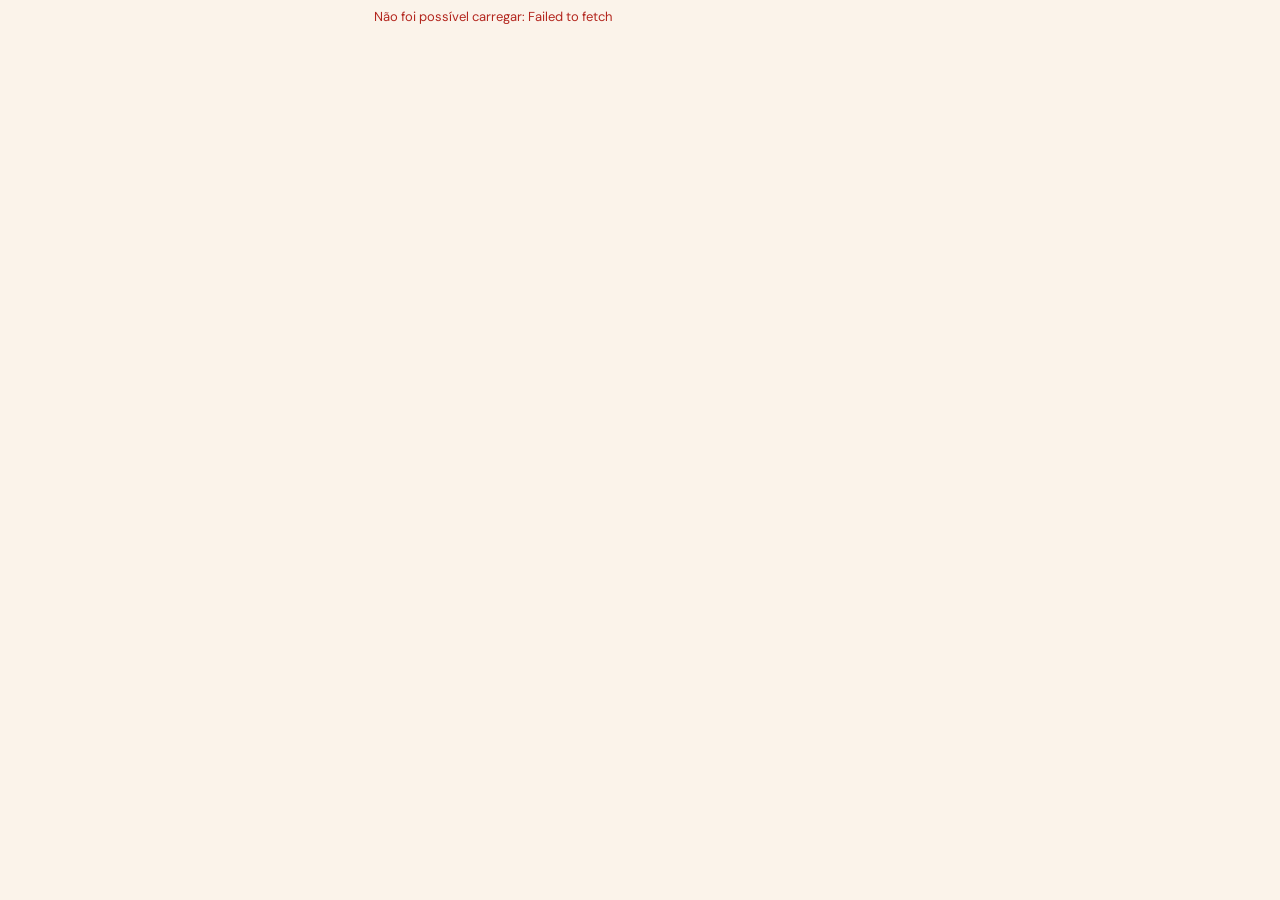
==== index.html @ 514da632 "Rename index.hltm to index.html" ====
<!doctype html>
<html lang="pt-BR">
<head>
<meta charset="utf-8">
<meta name="viewport" content="width=device-width,initial-scale=1,viewport-fit=cover">
<title>Beauté Clinic Studio</title>
<link href="https://fonts.googleapis.com/css2?family=Cormorant+Garamond:wght@500;600&family=DM+Sans:wght@400;500;700&display=swap" rel="stylesheet">
<style>
:root{--bg:#fbf3ea;--card:#fffaf4;--gold:#b87a2b;--gold2:#8f5a1a;--ink:#3a2414;--mut:#7a6a5c;--line:#ecd9c3;--rose:#d9776f}
*{box-sizing:border-box}
body{margin:0;background:var(--bg);color:var(--ink);font:15px/1.45 'DM Sans',system-ui,sans-serif;padding-bottom:calc(92px + env(safe-area-inset-bottom))}
.wrap{max-width:560px;margin:auto;padding:0 14px}
header{text-align:center;padding:calc(18px + env(safe-area-inset-top)) 0 10px;border-bottom:1px solid var(--line)}
.brand{font:600 24px 'Cormorant Garamond',Georgia,serif;letter-spacing:.08em;text-transform:uppercase}
h1{font:600 38px 'Cormorant Garamond',Georgia,serif;text-align:center;margin:18px 0 4px}
.tag{text-align:center;color:var(--mut);margin:0 0 14px}
.chips{display:flex;gap:8px;overflow-x:auto;padding:4px 0 10px}
.chip{flex:none;border:1px solid var(--line);background:#fff;color:var(--gold2);padding:8px 16px;border-radius:99px;font:inherit;font-weight:700;cursor:pointer}
.chip.on{background:linear-gradient(#c78a3a,#9a6420);color:#fff;border-color:transparent}
.by{border:1px solid var(--line);border-radius:12px;padding:8px 12px;text-align:center;font-size:13px;margin-bottom:12px}
.by b{color:var(--rose)}
.card{display:flex;gap:12px;background:var(--card);border:1px solid var(--line);border-radius:14px;padding:10px;margin-bottom:10px}
.card img,.ph{width:84px;height:84px;border-radius:10px;object-fit:cover;flex:none;background:linear-gradient(135deg,#f3dcc0,#e9c79c)}
.b{flex:1;min-width:0}
.card h3{margin:0 0 2px;font-size:14px;letter-spacing:.05em;text-transform:uppercase}
.card p{margin:0 0 6px;color:var(--mut);font-size:13px}
.row{display:flex;align-items:center;justify-content:space-between;gap:8px;padding:4px 0}
.pr small{display:block;font-size:10px;letter-spacing:.08em;color:var(--mut);text-transform:uppercase}
.pr b{color:var(--gold2);font-size:20px}
.btn{border:1px solid var(--gold);background:transparent;color:var(--gold2);padding:8px 14px;border-radius:99px;font:inherit;font-weight:700;font-size:12px;letter-spacing:.06em;cursor:pointer;text-transform:uppercase;text-decoration:none;display:inline-block}
.btn.fill{background:linear-gradient(#c78a3a,#9a6420);color:#fff;border-color:transparent;width:100%;padding:13px;font-size:14px;margin-top:6px}
.btn:disabled{opacity:.5}
.note{background:#f6e6d3;border-radius:12px;padding:12px;font-size:13px;color:var(--mut);margin:6px 0 14px}
nav{position:fixed;left:0;right:0;bottom:0;background:#fffaf4;border-top:1px solid var(--line);display:flex;justify-content:space-around;align-items:center;padding:8px 8px calc(8px + env(safe-area-inset-bottom))}
nav button{background:none;border:0;font:inherit;font-size:11px;font-weight:700;letter-spacing:.06em;text-transform:uppercase;color:var(--mut);padding:8px 10px;cursor:pointer}
nav button.on{color:var(--gold2)}
nav .cta{background:linear-gradient(#c78a3a,#9a6420);color:#fff;border-radius:99px;padding:12px 22px}
.ov{position:fixed;inset:0;background:rgba(40,24,10,.5);display:flex;align-items:flex-end;justify-content:center;z-index:9}
.sheet{background:var(--bg);width:100%;max-width:560px;max-height:92vh;overflow:auto;border-radius:20px 20px 0 0;padding:20px 16px calc(20px + env(safe-area-inset-bottom));position:relative}
.sheet h3{margin:0 0 2px;font:600 26px 'Cormorant Garamond',Georgia,serif;padding-right:30px}
.x{position:absolute;right:12px;top:8px;border:0;background:none;font-size:28px;color:var(--mut);cursor:pointer}
.lbl{margin:14px 0 6px;font-size:12px;font-weight:700;letter-spacing:.08em;text-transform:uppercase;color:var(--mut)}
.grid{display:flex;flex-wrap:wrap;gap:8px}
.opt{border:1px solid var(--line);background:#fff;border-radius:10px;padding:8px 12px;font:inherit;color:var(--ink);cursor:pointer;text-align:center;min-width:64px}
.opt.on{background:var(--gold);color:#fff;border-color:var(--gold)}
input,textarea{width:100%;border:1px solid var(--line);border-radius:10px;padding:11px;font:inherit;background:#fff;margin-bottom:8px;color:var(--ink)}
.err{color:#b3261e;font-size:13px;margin:8px 0}
.pro{display:flex;gap:12px;align-items:center;background:var(--card);border:1px solid var(--line);border-radius:14px;padding:12px;margin-bottom:10px}
.pro h3{margin:0;font:600 22px 'Cormorant Garamond',Georgia,serif}
.av{width:64px;height:64px;border-radius:50%;object-fit:cover;background:linear-gradient(135deg,#e9c79c,#c78a3a);color:#fff;display:flex;align-items:center;justify-content:center;font:600 26px 'Cormorant Garamond',serif;flex:none}
</style>
</head>
<body>
<div id="app"></div>
<div id="sheet"></div>
<script>
// ====== PREENCHA ESTAS 2 LINHAS (Supabase > Project Settings > API) ======
const CFG = {
  url: 'https://cjymokyremilztjhgjvy.supabase.co',
  key: 'sb_publishable_aZ_HFtjCQDa1gzYo07OndQ_aHAFgxaF', // chave pública. NUNCA use a secret/service_role
  slug: 'beaute-clinic-studio'
};
// =========================================================================

const $ = s => document.querySelector(s);
const esc = s => String(s ?? '').replace(/[&<>"']/g, c => ({'&':'&amp;','<':'&lt;','>':'&gt;','"':'&quot;',"'":'&#39;'}[c]));
const brl = c => (c / 100).toLocaleString('pt-BR', {style:'currency', currency:'BRL', minimumFractionDigits: c % 100 ? 2 : 0});
const hm = t => new Date(t).toLocaleTimeString('pt-BR', {hour:'2-digit', minute:'2-digit'});
const fmtDT = t => new Date(t).toLocaleString('pt-BR', {weekday:'long', day:'2-digit', month:'long', hour:'2-digit', minute:'2-digit'});
let D = null, S = {cat:null, sub:null, tab:'s', view:'s'}, B = null;

async function rpc(fn, args) {
  const r = await fetch(CFG.url + '/rest/v1/rpc/' + fn, {
    method: 'POST',
    headers: {'Content-Type':'application/json', apikey: CFG.key, ...(CFG.key.startsWith('eyJ') ? {Authorization: 'Bearer ' + CFG.key} : {})},
    body: JSON.stringify(args)
  });
  const d = await r.json().catch(() => null);
  if (!r.ok) throw new Error((d && d.message) || 'Erro de conexão');
  return d;
}

const offersOf = id => D.offers.filter(o => o.service_id === id);
const proById = id => D.professionals.find(p => p.id === id);
const wa = () => D.studio.whatsapp_number ? 'https://wa.me/' + D.studio.whatsapp_number.replace(/\D/g, '') : null;

async function init() {
  if (CFG.url.startsWith('COLE')) {
    $('#app').innerHTML = '<div class="wrap"><p class="note">Abra o arquivo index.html e preencha CFG.url e CFG.key no começo do script.</p></div>';
    return;
  }
  try {
    D = await rpc('public_get_catalog', {p_slug: CFG.slug});
    if (!D) throw new Error('Studio não encontrado.');
  } catch (e) {
    $('#app').innerHTML = '<div class="wrap"><p class="err">Não foi possível carregar: ' + esc(e.message) + '</p></div>';
    return;
  }
  render();
}

function price(s) {
  const o = offersOf(s.id);
  if (!o.length) return '<small>Indisponível</small>';
  const p = o.map(x => x.price_cents), mn = Math.min(...p);
  const from = o.some(x => x.price_is_from) || Math.max(...p) > mn;
  return `<div class="pr">${from ? '<small>A partir de</small>' : ''}<b>${brl(mn)}</b></div>`;
}
function row(s, label) {
  const ok = offersOf(s.id).length;
  return `<div class="row">${label ? `<span>${esc(label)}</span>` : ''}${price(s)}${ok ? `<button class="btn" onclick="openBooking('${s.id}')">Agendar</button>` : ''}</div>`;
}
function cards(svcs) {
  const groups = {}, order = [];
  svcs.forEach(s => {
    const k = s.group_name || s.id;
    if (!groups[k]) { groups[k] = []; order.push(k); }
    groups[k].push(s);
  });
  return order.map(k => {
    const g = groups[k], f = g[0], multi = g.length > 1;
    const img = f.image_url ? `<img src="${esc(f.image_url)}" alt="" loading="lazy">` : '<div class="ph"></div>';
    return `<div class="card">${img}<div class="b"><h3>${esc(f.group_name || f.name)}</h3>${f.description ? `<p>${esc(f.description)}</p>` : ''}${g.map(s => row(s, multi ? s.variant_label : '')).join('')}</div></div>`;
  }).join('');
}
function proCard(p) {
  const av = p.photo_url ? `<img class="av" src="${esc(p.photo_url)}" alt="">` : `<div class="av">${esc((p.name || '?')[0])}</div>`;
  const yrs = p.experience_years ? ` · ${p.experience_years} anos de profissão` : '';
  return `<div class="pro">${av}<div class="b"><h3>${esc(p.name)}</h3><small style="color:var(--gold2);font-weight:700">${esc(p.title || '')}${yrs}</small>${p.bio ? `<p style="margin:4px 0 0;font-size:13px;color:var(--mut)">${esc(p.bio)}</p>` : ''}</div></div>`;
}
function contact() {
  const s = D.studio, w = wa();
  const items = [w && `<p><a href="${w}">WhatsApp</a></p>`, s.phone && `<p>${esc(s.phone)}</p>`, s.instagram_handle && `<p>@${esc(s.instagram_handle.replace('@', ''))}</p>`].filter(Boolean);
  return `<h1>Contato</h1><div class="card"><div class="b">${items.join('') || '<p>Em breve.</p>'}</div></div>`;
}
const nav = () => `<nav>
  <button class="${S.view === 's' ? 'on' : ''}" onclick="S.view='s';render()">Serviços</button>
  <button class="cta" onclick="${wa() ? `location.href='${wa()}'` : `S.view='s';render();scrollTo(0,0)`}">Agendar</button>
  <button class="${S.view === 't' ? 'on' : ''}" onclick="S.view='t';render()">Equipe</button>
  <button class="${S.view === 'c' ? 'on' : ''}" onclick="S.view='c';render()">Contato</button></nav>`;

function render() {
  const top = D.categories.filter(c => !c.parent_id);
  if (!S.cat || !top.find(c => c.id === S.cat)) S.cat = top[0] && top[0].id;
  const st = D.studio;
  let h = `<header><div class="brand">${st.logo_url ? `<img src="${esc(st.logo_url)}" alt="${esc(st.name)}" style="height:48px">` : esc(st.name)}</div></header><div class="wrap">`;
  if (S.view === 's' && top.length) {
    const cat = top.find(c => c.id === S.cat), kids = D.categories.filter(c => c.parent_id === cat.id);
    const sub = kids.length ? (kids.find(k => k.id === S.sub) || kids[0]) : null, scope = sub || cat;
    const svcs = D.services.filter(s => s.category_id === scope.id);
    const pids = [...new Set(svcs.flatMap(s => offersOf(s.id).map(o => o.professional_id)))];
    const pros = pids.map(proById).filter(Boolean);
    h += `<h1>${esc(cat.name)}</h1><p class="tag">${esc(cat.tagline || '')}</p>`;
    if (top.length > 1) h += `<div class="chips">${top.map(c => `<button class="chip ${c.id === cat.id ? 'on' : ''}" onclick="S.cat='${c.id}';S.sub=null;S.tab='s';render()">${esc(c.name)}</button>`).join('')}</div>`;
    if (kids.length) h += `<div class="chips">${kids.map(k => `<button class="chip ${k.id === scope.id ? 'on' : ''}" onclick="S.sub='${k.id}';render()">${esc(k.name)}</button>`).join('')}</div>`;
    else h += `<div class="chips"><button class="chip ${S.tab === 's' ? 'on' : ''}" onclick="S.tab='s';render()">Serviços</button><button class="chip ${S.tab === 'p' ? 'on' : ''}" onclick="S.tab='p';render()">Profissionais</button></div>`;
    if (pros.length) h += `<div class="by">Atendimento realizado por ${pros.map(p => `<b>${esc(p.name)}</b>`).join(' e ')}</div>`;
    h += (!kids.length && S.tab === 'p') ? pros.map(proCard).join('') : (svcs.length ? cards(svcs) : '<p class="tag">Em breve.</p>');
    if (cat.notice) h += `<div class="note"><b>IMPORTANTE</b><br>${esc(cat.notice)}</div>`;
  } else if (S.view === 't') h += '<h1>Equipe</h1>' + D.professionals.map(proCard).join('');
  else if (S.view === 'c') h += contact();
  $('#app').innerHTML = h + '</div>' + nav();
}

// ---------- Agendamento ----------
function openBooking(id) {
  const svc = D.services.find(s => s.id === id), offs = offersOf(id);
  B = {svc, offs, prof: offs.length === 1 ? offs[0].professional_id : null, date: null, slots: null, slot: null, name: '', phone: '', note: '', err: '', loading: false, busy: false, done: false};
  sheet();
}
const closeB = () => { B = null; sheet(); };
function pickProf(id) { B.prof = id; B.date = null; B.slots = null; B.slot = null; B.err = ''; sheet(); }
async function pickDate(d) {
  B.date = d; B.slot = null; B.slots = null; B.loading = true; sheet();
  try {
    const r = await rpc('public_get_available_slots', {p_slug: CFG.slug, p_professional_id: B.prof, p_service_id: B.svc.id, p_date: d});
    B.slots = r.map(x => x.slot_start);
  } catch (e) { B.err = e.message; }
  B.loading = false; sheet();
}
function days() {
  const a = [], t = new Date();
  for (let i = 0; i < 14; i++) {
    const d = new Date(t.getFullYear(), t.getMonth(), t.getDate() + i);
    const v = `${d.getFullYear()}-${String(d.getMonth() + 1).padStart(2, '0')}-${String(d.getDate()).padStart(2, '0')}`;
    a.push({v, l: d.toLocaleDateString('pt-BR', {weekday:'short', day:'2-digit'}).replace('.', '')});
  }
  return a;
}
async function submit() {
  B.err = ''; B.busy = true; sheet();
  try {
    await rpc('public_create_booking', {p_slug: CFG.slug, p_professional_id: B.prof, p_service_id: B.svc.id, p_starts_at: B.slot, p_client_name: B.name, p_client_phone: B.phone, p_note: B.note || null});
    B.done = true;
  } catch (e) {
    const m = e.message; B.busy = false;
    if (/horário/i.test(m)) { B.slot = null; await pickDate(B.date); }
    B.err = m;
  }
  if (B) { B.busy = false; sheet(); }
}
function sheet() {
  if (!B) { $('#sheet').innerHTML = ''; return; }
  const s = B.svc;
  let h = '<div class="ov" onclick="if(event.target===this)closeB()"><div class="sheet"><button class="x" onclick="closeB()">×</button>';
  if (B.done) {
    const w = wa();
    $('#sheet').innerHTML = h + `<h3>Pedido enviado ✦</h3><p>Recebemos seu pedido de <b>${esc(s.name)}</b> para ${esc(fmtDT(B.slot))}. O studio vai confirmar com você pelo WhatsApp.</p>${w ? `<a class="btn" href="${w}">Falar no WhatsApp</a> ` : ''}<button class="btn" onclick="closeB()">Fechar</button></div></div>`;
    return;
  }
  h += `<h3>${esc(s.name)}</h3>`;
  if (B.offs.length > 1) h += '<div class="lbl">Profissional</div><div class="grid">' + B.offs.map(o => `<button class="opt ${o.professional_id === B.prof ? 'on' : ''}" onclick="pickProf('${o.professional_id}')">${esc((proById(o.professional_id) || {}).name)}<br><small>${brl(o.price_cents)}</small></button>`).join('') + '</div>';
  if (B.prof) {
    h += '<div class="lbl">Dia</div><div class="grid">' + days().map(d => `<button class="opt ${d.v === B.date ? 'on' : ''}" onclick="pickDate('${d.v}')">${d.l}</button>`).join('') + '</div>';
    if (B.loading) h += '<p class="tag">Buscando horários…</p>';
    else if (B.slots) h += '<div class="lbl">Horário</div>' + (B.slots.length ? `<div class="grid">${B.slots.map(t => `<button class="opt ${t === B.slot ? 'on' : ''}" onclick="B.slot='${t}';sheet()">${hm(t)}</button>`).join('')}</div>` : '<p class="tag">Sem horários neste dia.</p>');
  }
  if (B.slot) h += `<div class="lbl">Seus dados</div>
    <input placeholder="Seu nome" value="${esc(B.name)}" oninput="B.name=this.value">
    <input placeholder="WhatsApp com DDD" inputmode="tel" value="${esc(B.phone)}" oninput="B.phone=this.value">
    <textarea rows="2" placeholder="Observação (opcional)" oninput="B.note=this.value">${esc(B.note)}</textarea>
    <button class="btn fill" ${B.busy ? 'disabled' : ''} onclick="submit()">Confirmar agendamento</button>`;
  if (B.err) h += `<p class="err">${esc(B.err)}</p>`;
  $('#sheet').innerHTML = h + '</div></div>';
}
init();
</script>
</body>
</html>
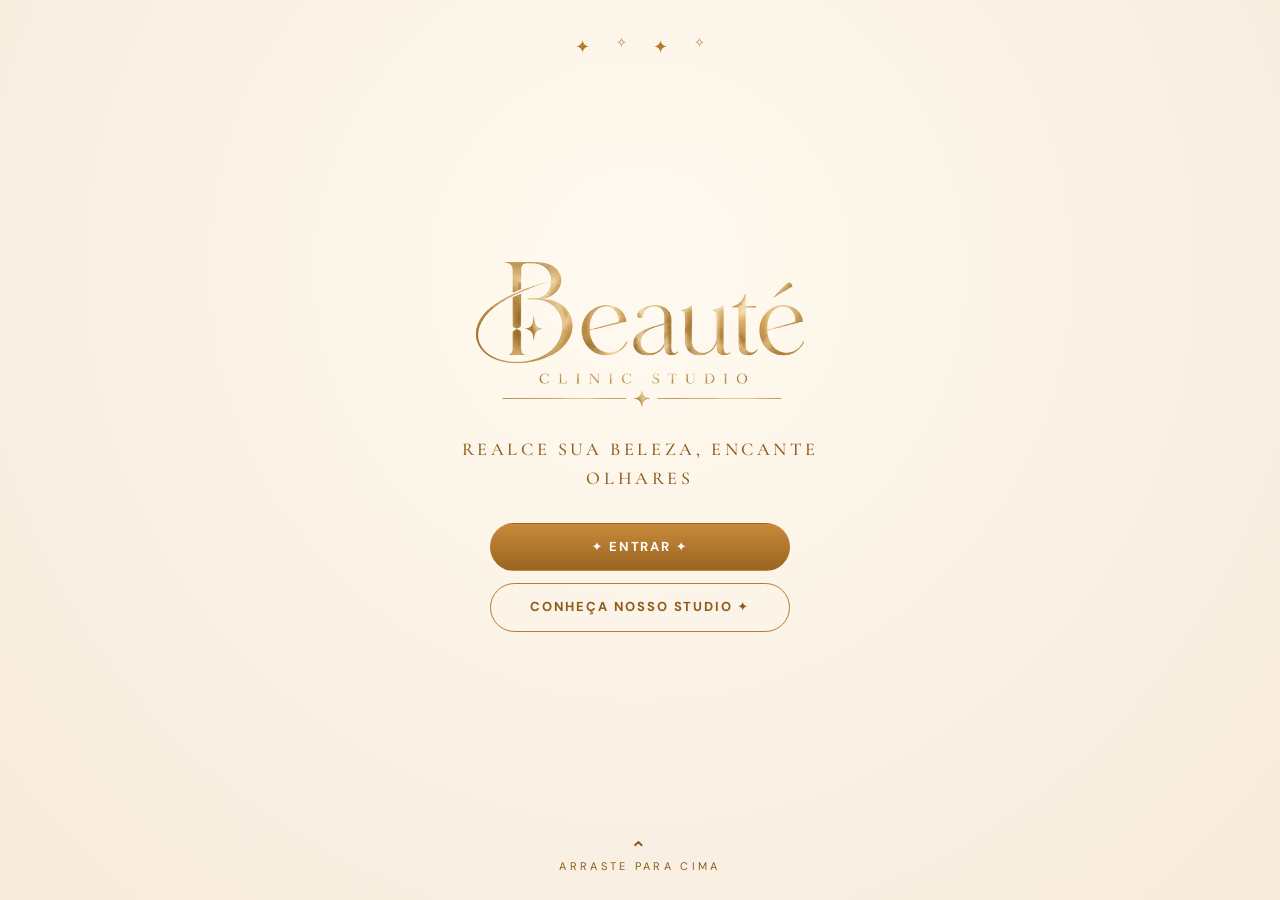
==== commit 9c343416: "Update print statement from 'Hello' to 'Goodbye'" ====
--- a/index.html
+++ b/index.html
@@ -6,7 +6,7 @@
 <title>Beauté Clinic Studio</title>
 <link href="https://fonts.googleapis.com/css2?family=Cormorant+Garamond:wght@500;600&family=DM+Sans:wght@400;500;700&display=swap" rel="stylesheet">
 <style>
-:root{--bg:#fbf3ea;--card:#fffaf4;--gold:#b87a2b;--gold2:#8f5a1a;--ink:#3a2414;--mut:#7a6a5c;--line:#ecd9c3;--rose:#d9776f}
+:root{--bg:#fbf3ea;--card:#fffaf4;--gold:#b87a2b;--gold2:#8f5a1a;--ink:#3a2414;--mut:#7a6a5c;--line:#ecd9c3;--rose:#d9776f;--g1:#c78a3a;--g2:#9a6420}
 *{box-sizing:border-box}
 body{margin:0;background:var(--bg);color:var(--ink);font:15px/1.45 'DM Sans',system-ui,sans-serif;padding-bottom:calc(92px + env(safe-area-inset-bottom))}
 .wrap{max-width:560px;margin:auto;padding:0 14px}
@@ -16,7 +16,7 @@
 .tag{text-align:center;color:var(--mut);margin:0 0 14px}
 .chips{display:flex;gap:8px;overflow-x:auto;padding:4px 0 10px}
 .chip{flex:none;border:1px solid var(--line);background:#fff;color:var(--gold2);padding:8px 16px;border-radius:99px;font:inherit;font-weight:700;cursor:pointer}
-.chip.on{background:linear-gradient(#c78a3a,#9a6420);color:#fff;border-color:transparent}
+.chip.on{background:linear-gradient(var(--g1),var(--g2));color:#fff;border-color:transparent}
 .by{border:1px solid var(--line);border-radius:12px;padding:8px 12px;text-align:center;font-size:13px;margin-bottom:12px}
 .by b{color:var(--rose)}
 .card{display:flex;gap:12px;background:var(--card);border:1px solid var(--line);border-radius:14px;padding:10px;margin-bottom:10px}
@@ -28,13 +28,13 @@
 .pr small{display:block;font-size:10px;letter-spacing:.08em;color:var(--mut);text-transform:uppercase}
 .pr b{color:var(--gold2);font-size:20px}
 .btn{border:1px solid var(--gold);background:transparent;color:var(--gold2);padding:8px 14px;border-radius:99px;font:inherit;font-weight:700;font-size:12px;letter-spacing:.06em;cursor:pointer;text-transform:uppercase;text-decoration:none;display:inline-block}
-.btn.fill{background:linear-gradient(#c78a3a,#9a6420);color:#fff;border-color:transparent;width:100%;padding:13px;font-size:14px;margin-top:6px}
+.btn.fill{background:linear-gradient(var(--g1),var(--g2));color:#fff;border-color:transparent;width:100%;padding:13px;font-size:14px;margin-top:6px}
 .btn:disabled{opacity:.5}
 .note{background:#f6e6d3;border-radius:12px;padding:12px;font-size:13px;color:var(--mut);margin:6px 0 14px}
 nav{position:fixed;left:0;right:0;bottom:0;background:#fffaf4;border-top:1px solid var(--line);display:flex;justify-content:space-around;align-items:center;padding:8px 8px calc(8px + env(safe-area-inset-bottom))}
 nav button{background:none;border:0;font:inherit;font-size:11px;font-weight:700;letter-spacing:.06em;text-transform:uppercase;color:var(--mut);padding:8px 10px;cursor:pointer}
 nav button.on{color:var(--gold2)}
-nav .cta{background:linear-gradient(#c78a3a,#9a6420);color:#fff;border-radius:99px;padding:12px 22px}
+nav .cta{background:linear-gradient(var(--g1),var(--g2));color:#fff;border-radius:99px;padding:12px 22px}
 .ov{position:fixed;inset:0;background:rgba(40,24,10,.5);display:flex;align-items:flex-end;justify-content:center;z-index:9}
 .sheet{background:var(--bg);width:100%;max-width:560px;max-height:92vh;overflow:auto;border-radius:20px 20px 0 0;padding:20px 16px calc(20px + env(safe-area-inset-bottom));position:relative}
 .sheet h3{margin:0 0 2px;font:600 26px 'Cormorant Garamond',Georgia,serif;padding-right:30px}
@@ -48,9 +48,27 @@
 .pro{display:flex;gap:12px;align-items:center;background:var(--card);border:1px solid var(--line);border-radius:14px;padding:12px;margin-bottom:10px}
 .pro h3{margin:0;font:600 22px 'Cormorant Garamond',Georgia,serif}
 .av{width:64px;height:64px;border-radius:50%;object-fit:cover;background:linear-gradient(135deg,#e9c79c,#c78a3a);color:#fff;display:flex;align-items:center;justify-content:center;font:600 26px 'Cormorant Garamond',serif;flex:none}
+#splash{position:fixed;inset:0;z-index:20;background:radial-gradient(circle at 50% 30%,#fffaf0,#f6eadb);display:flex;align-items:center;justify-content:center;text-align:center;padding:24px;transition:opacity .6s,transform .6s}
+#splash.off{opacity:0;transform:translateY(-8%);pointer-events:none}
+.sp-in{max-width:420px;width:100%}
+.sp-in img{width:100%;max-width:340px;display:block;margin:0 auto 22px}
+.sp-tag{font:500 18px 'Cormorant Garamond',Georgia,serif;letter-spacing:.2em;color:var(--gold2);margin:0 0 30px;line-height:1.6;text-transform:uppercase}
+.sp-name{font:600 40px 'Cormorant Garamond',Georgia,serif;letter-spacing:.08em;text-transform:uppercase;color:var(--gold2);margin-bottom:18px;line-height:1.1}
+.sp-in .btn{display:block;width:100%;max-width:300px;margin:12px auto;padding:14px;font-size:13px;letter-spacing:.14em}
+.sp-in>*{opacity:0;animation:spup .9s ease forwards}
+.sp-in>:nth-child(2){animation-delay:.2s}.sp-in>:nth-child(3){animation-delay:.4s}.sp-in>:nth-child(4){animation-delay:.55s}
+@keyframes spup{from{opacity:0;transform:translateY(14px)}to{opacity:1;transform:none}}
+.sp-stars{position:absolute;top:calc(34px + env(safe-area-inset-top));left:0;right:0;display:flex;justify-content:center;gap:26px;color:var(--gold);font-size:18px}
+.sp-stars span{animation:tw 2.8s ease-in-out infinite}
+.sp-stars span:nth-child(2){animation-delay:.7s;font-size:13px}.sp-stars span:nth-child(3){animation-delay:1.4s}.sp-stars span:nth-child(4){animation-delay:2.1s;font-size:13px}
+@keyframes tw{0%,100%{opacity:.25;transform:scale(.8)}50%{opacity:1;transform:scale(1.15)}}
+.sp-swipe{position:absolute;bottom:calc(26px + env(safe-area-inset-bottom));left:0;right:0;text-align:center;color:var(--gold2);font-size:11px;letter-spacing:.3em;cursor:pointer;background:none;border:0;font-family:inherit}
+.sp-swipe b{display:block;font-size:20px;line-height:1;animation:bounce 1.8s ease-in-out infinite}
+@keyframes bounce{0%,100%{transform:translateY(0);opacity:.6}50%{transform:translateY(-6px);opacity:1}}
 </style>
 </head>
 <body>
+<div id="splash"><div class="sp-stars"><span>✦</span><span>✧</span><span>✦</span><span>✧</span></div><div class="sp-in"><img id="splogo" alt="" style="display:none"><div id="spname" class="sp-name" style="display:none"></div><p class="sp-tag" id="sptag"></p><button class="btn fill" onclick="enter()">✦ ENTRAR ✦</button><button class="btn" onclick="enter('t')">CONHEÇA NOSSO STUDIO ✦</button></div><button class="sp-swipe" onclick="enter()"><b>⌃</b>ARRASTE PARA CIMA</button></div>
 <div id="app"></div>
 <div id="sheet"></div>
 <script>
@@ -60,14 +78,44 @@
   key: 'sb_publishable_aZ_HFtjCQDa1gzYo07OndQ_aHAFgxaF', // chave pública. NUNCA use a secret/service_role
   slug: 'beaute-clinic-studio'
 };
+{ const q = new URLSearchParams(location.search).get('studio'); if (q && /^[a-z0-9-]{3,40}$/.test(q)) CFG.slug = q; }
 // =========================================================================
 
+const LOGO = '[data-uri]';
 const $ = s => document.querySelector(s);
+const DEF = CFG.slug === 'beaute-clinic-studio';
+const logoSrc = () => DEF ? LOGO : (D && D.studio.logo_url) || null;
+function paintSplash() {
+  const img = $('#splogo'), nm = $('#spname'), tg = $('#sptag');
+  if (!img) return;
+  const src = logoSrc();
+  if (src) { img.src = src; img.style.display = 'block'; nm.style.display = 'none'; }
+  else if (D) { img.style.display = 'none'; nm.textContent = D.studio.name; nm.style.display = 'block'; }
+  tg.textContent = (D && D.studio.tagline) || (DEF ? 'Realce sua beleza, encante olhares' : '');
+}
+function brandIt() {
+  document.title = D.studio.name;
+  const c = D.studio.brand_color;
+  if (c && /^#[0-9a-f]{6}$/i.test(c)) ['--gold', '--gold2', '--g1', '--g2'].forEach(k => document.documentElement.style.setProperty(k, c));
+}
+(function () {
+  const sp = $('#splash'); let y0 = null;
+  sp.addEventListener('touchstart', e => { y0 = e.touches[0].clientY; }, {passive: true});
+  sp.addEventListener('touchend', e => { if (y0 !== null && y0 - e.changedTouches[0].clientY > 60) enter(); y0 = null; });
+  sp.addEventListener('wheel', e => { if (e.deltaY > 20) enter(); }, {passive: true});
+})();
+function enter(v) {
+  if (v) S.view = v;
+  $('#splash').classList.add('off');
+  if (D) render();
+  setTimeout(() => { const e = $('#splash'); if (e) e.remove(); }, 600);
+}
 const esc = s => String(s ?? '').replace(/[&<>"']/g, c => ({'&':'&amp;','<':'&lt;','>':'&gt;','"':'&quot;',"'":'&#39;'}[c]));
 const brl = c => (c / 100).toLocaleString('pt-BR', {style:'currency', currency:'BRL', minimumFractionDigits: c % 100 ? 2 : 0});
 const hm = t => new Date(t).toLocaleTimeString('pt-BR', {hour:'2-digit', minute:'2-digit'});
 const fmtDT = t => new Date(t).toLocaleString('pt-BR', {weekday:'long', day:'2-digit', month:'long', hour:'2-digit', minute:'2-digit'});
 let D = null, S = {cat:null, sub:null, tab:'s', view:'s'}, B = null;
+paintSplash();
 
 async function rpc(fn, args) {
   const r = await fetch(CFG.url + '/rest/v1/rpc/' + fn, {
@@ -96,7 +144,7 @@
     $('#app').innerHTML = '<div class="wrap"><p class="err">Não foi possível carregar: ' + esc(e.message) + '</p></div>';
     return;
   }
-  render();
+  paintSplash(); brandIt(); render();
 }
 
 function price(s) {
@@ -143,7 +191,7 @@
   const top = D.categories.filter(c => !c.parent_id);
   if (!S.cat || !top.find(c => c.id === S.cat)) S.cat = top[0] && top[0].id;
   const st = D.studio;
-  let h = `<header><div class="brand">${st.logo_url ? `<img src="${esc(st.logo_url)}" alt="${esc(st.name)}" style="height:48px">` : esc(st.name)}</div></header><div class="wrap">`;
+  let h = `<header><div class="brand">${logoSrc() ? `<img src="${logoSrc()}" alt="${esc(st.name)}" style="height:56px">` : esc(st.name)}</div></header><div class="wrap">`;
   if (S.view === 's' && top.length) {
     const cat = top.find(c => c.id === S.cat), kids = D.categories.filter(c => c.parent_id === cat.id);
     const sub = kids.length ? (kids.find(k => k.id === S.sub) || kids[0]) : null, scope = sub || cat;
